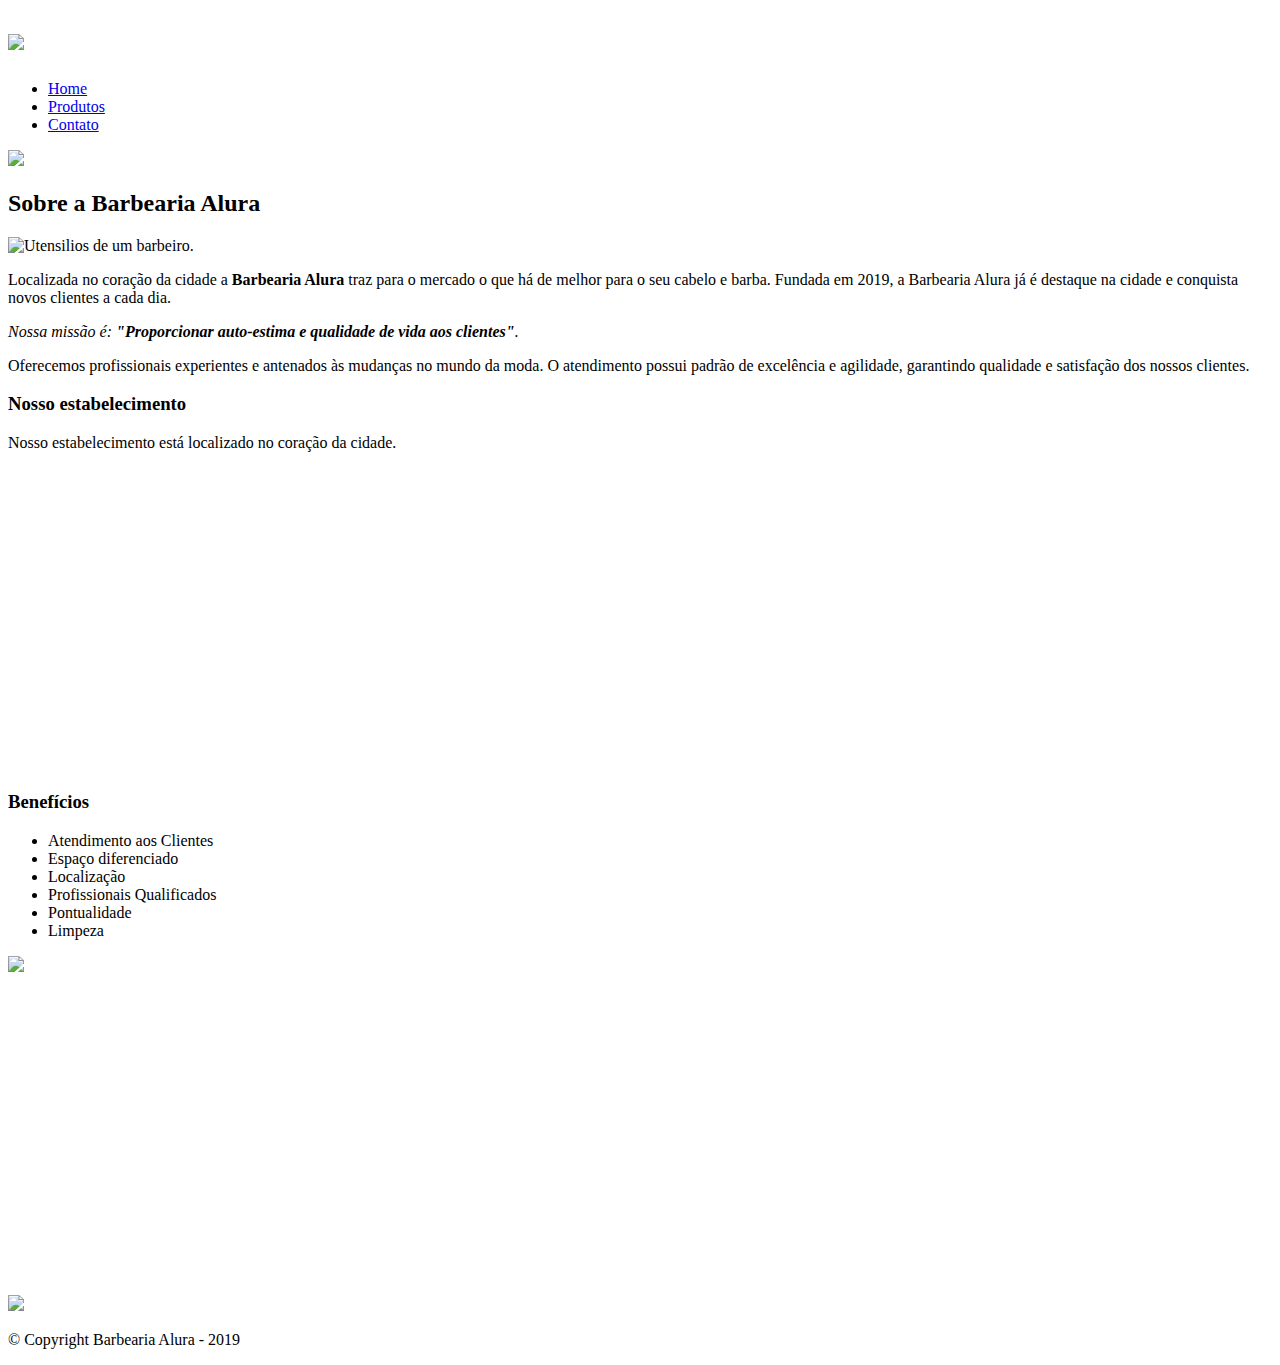
==== index.html @ ca8366d8 "Add files via upload" ====
<!DOCTYPE html>
<html lang="pt-br">
	<head>
		<meta charset="UTF-8">
		<meta name="viewport" content="width=device-width">
		<title>Barbearia Alura</title>

		<link rel="stylesheet" href="reset.css">
		<link rel="stylesheet" href="style.css">
		<link href="https://fonts.googleapis.com/css?family=Montserrat&display=swap" rel="stylesheet">
	</head>

	<body>
		<header>
			<div class="caixa">
				<h1><img src="logo.png"></h1>

				<nav>
					<ul>
						<li><a href="index.html">Home</a></li>
						<li><a href="produtos.html">Produtos</a></li>
						<li><a href="contato.html">Contato</a></li>
					</ul>
				</nav>
			</div>
		</header>

		<img class="banner" src="banner.jpg">

		<main>
			<section class="principal">
				<h2 class="titulo-principal">Sobre a Barbearia Alura</h2>

				<img class="utensilios" src="utensilios.jpg" alt="Utensilios de um barbeiro.">
		 
				<p>Localizada no coração da cidade a <strong>Barbearia Alura</strong> traz para o mercado o que há de melhor para o seu cabelo e barba. Fundada em 2019, a Barbearia Alura já é destaque na cidade e conquista novos clientes a cada dia.</p>

				<p id="missao"><em>Nossa missão é: <strong>"Proporcionar auto-estima e qualidade de vida aos clientes"</strong>.</em></p>

				<p>Oferecemos profissionais experientes e antenados às mudanças no mundo da moda. O atendimento possui padrão de excelência e agilidade, garantindo qualidade e satisfação dos nossos clientes.</p>
			</section>

			<section class="mapa">
				<h3 class="titulo-principal">Nosso estabelecimento</h3>
				<p>Nosso estabelecimento está localizado no coração da cidade.</p>

				<div class="mapa-conteudo">
					<iframe src="https://www.google.com/maps/embed?pb=!1m18!1m12!1m3!1d3656.4483278365396!2d-46.63466568562861!3d-23.588249068469487!2m3!1f0!2f0!3f0!3m2!1i1024!2i768!4f13.1!3m3!1m2!1s0x94ce5a2b2ed7f3a1%3A0xab35da2f5ca62674!2sCaelum!5e0!3m2!1spt-BR!2sbr!4v1568814489656!5m2!1spt-BR!2sbr" width="100%" height="300" frameborder="0" style="border:0;" allowfullscreen=""></iframe>
				</div>
			</section>

			<section class="beneficios">
				<h3 class="titulo-principal">Benefícios</h3>

				<div class="conteudo-beneficios">
					<ul class="lista-beneficios">
						<li class="itens">Atendimento aos Clientes</li>
						<li class="itens">Espaço diferenciado</li>
						<li class="itens">Localização</li>
						<li class="itens">Profissionais Qualificados</li>
						<li class="itens">Pontualidade</li>
						<li class="itens">Limpeza</li>
					</ul><img src="beneficios.jpg" class="imagem-beneficios">
				</div>

				<div class="video">
					<iframe width="100%" height="315" src="https://www.youtube.com/embed/wcVVXUV0YUY" frameborder="0" allow="accelerometer; autoplay; encrypted-media; gyroscope; picture-in-picture" allowfullscreen></iframe>
				</div>
			</section>
		</main>

		<footer>
			<img src="logo-branco.png">
			<p class="copyright">&copy; Copyright Barbearia Alura - 2019</p>
		</footer>
	</body>
</html>
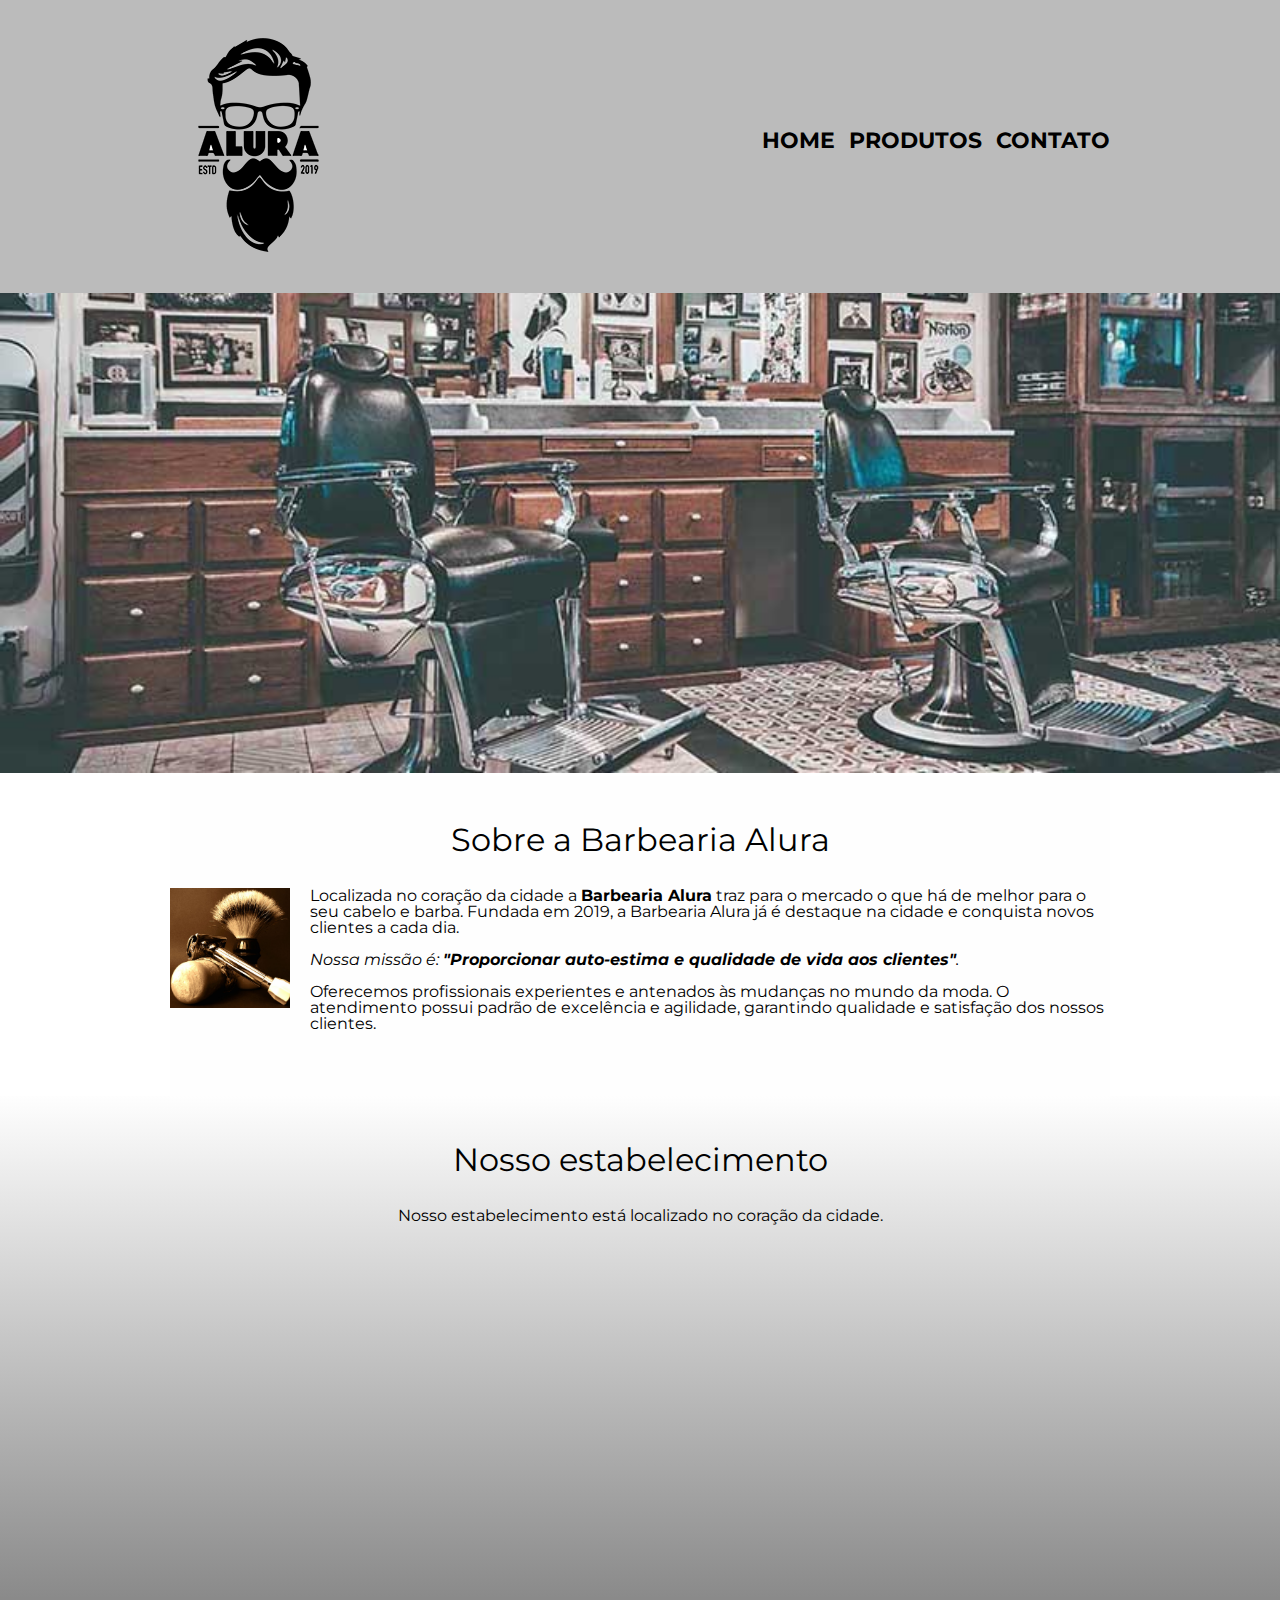
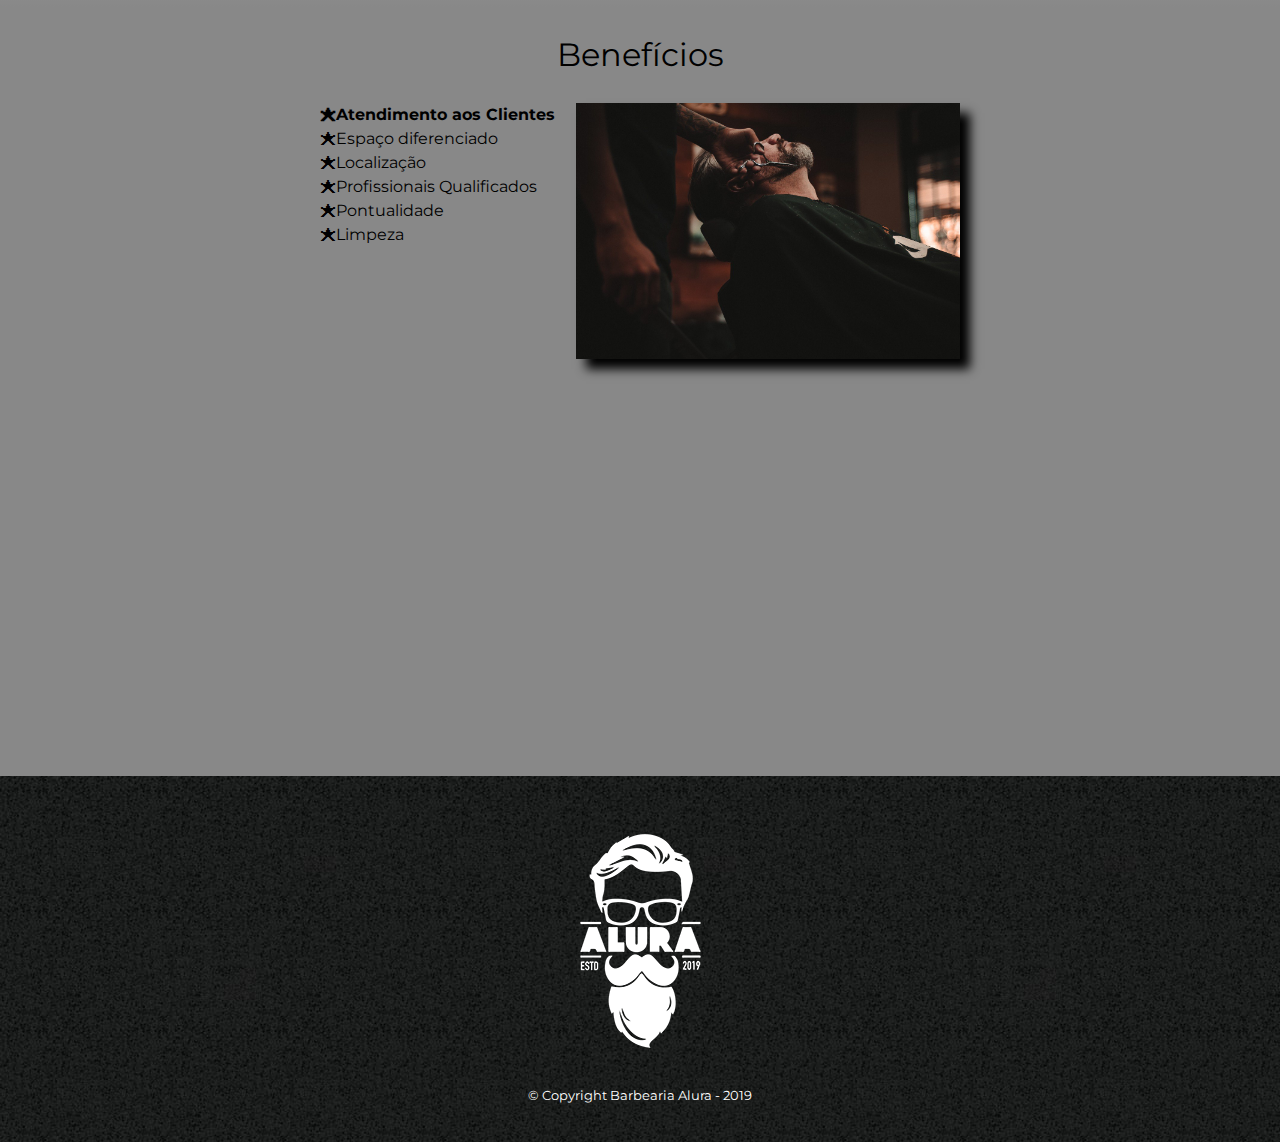
==== commit 7ac4e03e: "Update index.html" ====
--- a/index.html
+++ b/index.html
@@ -45,7 +45,7 @@
 				<p>Nosso estabelecimento está localizado no coração da cidade.</p>
 
 				<div class="mapa-conteudo">
-					<iframe src="https://www.google.com/maps/embed?pb=!1m18!1m12!1m3!1d3656.4483278365396!2d-46.63466568562861!3d-23.588249068469487!2m3!1f0!2f0!3f0!3m2!1i1024!2i768!4f13.1!3m3!1m2!1s0x94ce5a2b2ed7f3a1%3A0xab35da2f5ca62674!2sCaelum!5e0!3m2!1spt-BR!2sbr!4v1568814489656!5m2!1spt-BR!2sbr" width="100%" height="300" frameborder="0" style="border:0;" allowfullscreen=""></iframe>
+					<iframe src="https://https://www.google.com.br/maps/place/Nova+Esperan%C3%A7a,+PR,+87600-000/@-23.1863745,-52.2179725,14z/data=!3m1!4b1!4m5!3m4!1s0x9492c53a44e867f5:0x3ef96d66550da862!8m2!3d-23.1893414!4d-52.2003341?hl=pt-BR" width="100%" height="300" frameborder="0" style="border:0;" allowfullscreen=""></iframe>
 				</div>
 			</section>
 
@@ -74,4 +74,4 @@
 			<p class="copyright">&copy; Copyright Barbearia Alura - 2019</p>
 		</footer>
 	</body>
-</html>+</html>
--- a/style.css
+++ b/style.css
@@ -0,0 +1,303 @@
+body {
+  font-family: 'Montserrat', sans-serif;
+}
+
+header {
+  background: #bbbbbb;
+  padding: 20px 0;
+}
+
+.caixa {
+  position: relative;
+  width: 940px;
+  margin: 0 auto;
+}
+
+nav {
+  position: absolute;
+  top: 110px;
+  right: 0;
+}
+
+nav li {
+  display: inline;
+  margin: 0 0 0 10px;
+}
+
+nav a {
+  text-transform: uppercase;
+  color: #000000;
+  font-weight: bold;
+  font-size: 22px;
+  text-decoration: none;
+}
+
+nav a:hover {
+  color: #c78c19;
+  text-decoration: underline;
+}
+
+.produtos {
+  width: 940px;
+  margin: 0 auto;
+  padding: 50px 0;
+}
+
+.produtos li {
+  display: inline-block;
+  text-align: center;
+  width: 30%;
+  vertical-align: top;
+  margin: 0 1.5%;
+  padding: 30px 20px;
+  box-sizing: border-box;
+  border: 2px solid #000000;
+  border-radius: 10px;
+}
+
+.produtos li:hover {
+  border-color: #c78c19;
+}
+
+.produtos li:active {
+  border-color: #088c19;
+}
+
+.produtos li:hover h2 {
+  font-size: 34px;
+}
+
+.produtos h2 {
+  font-size: 30px;
+  font-weight: bold;
+}
+
+.produto-descricao {
+  font-size: 18px;
+}
+
+.produto-preco {
+  font-size: 22px;
+  font-weight: bold;
+  margin-top: 10px;
+}
+
+footer {
+  text-align: center;
+  background: url('bg.jpg');
+  padding: 40px 0;
+}
+
+.copyright {
+  color: #ffffff;
+  font-size: 13px;
+  margin: 20px 0 0;
+}
+
+form {
+  margin: 40px 0;
+}
+
+form label,
+form legend {
+  display: block;
+  font-size: 20px;
+  margin: 0 0 10px;
+}
+
+.input-padrao {
+  display: block;
+  margin: 0 0 20px;
+  padding: 10px 25px;
+  width: 50%;
+}
+
+.checkbox {
+  margin: 20px 0;
+}
+
+.enviar {
+  width: 40%;
+  padding: 15px 0;
+  background: orange;
+  color: white;
+  font-weight: bold;
+  font-size: 18px;
+  border: none;
+  border-radius: 5px;
+  transition: 1s all;
+  cursor: pointer;
+}
+
+.enviar:hover {
+  background: darkorange;
+  transform: scale(1.2);
+}
+
+table {
+  margin: 20px 0 40px;
+}
+
+thead {
+  background: #555555;
+  color: white;
+  font-weight: bold;
+}
+
+td,
+th {
+  border: 1px solid #000000;
+  padding: 8px 15px;
+}
+
+/* css da página inicial */
+.banner {
+  width: 100%;
+}
+
+.titulo-principal {
+  text-align: center;
+  font-size: 2em;
+  margin: 0 0 1em;
+  clear: left;
+}
+
+.principal {
+  padding: 3em 0;
+  background: #fefefe;
+  width: 940px;
+  margin: 0 auto;
+}
+
+.principal p {
+  margin: 0 0 1em;
+}
+
+.principal strong {
+  font-weight: bold;
+}
+
+.principal em {
+  font-style: italic;
+}
+
+.utensilios {
+  width: 120px;
+  float: left;
+  margin: 0 20px 20px 0;
+}
+
+.mapa {
+  padding: 3em 0;
+  background: linear-gradient(#fefefe, #888888);
+}
+
+.mapa-conteudo {
+  width: 940px;
+  margin: 0 auto;
+}
+
+.mapa p {
+  margin: 0 0 2em;
+  text-align: center;
+}
+
+.beneficios {
+  padding: 2em 0;
+  background: #888888;
+}
+
+.conteudo-beneficios {
+  width: 640px;
+  margin: 0 auto;
+}
+
+.lista-beneficios {
+  width: 40%;
+  display: inline-block;
+  vertical-align: top;
+}
+
+.itens {
+  line-height: 1.5;
+}
+
+.itens:first-child {
+  font-weight: bold;
+}
+
+.itens:before {
+  content: '🟊';
+}
+
+.imagem-beneficios {
+  width: 60%;
+  opacity: 1;
+  transition: 400ms;
+  box-shadow: 10px 10px 10px 0 #000000;
+}
+
+.imagem-beneficios:hover {
+  opacity: 0.3;
+}
+
+.video {
+  width: 560px;
+  margin: 2em auto;
+}
+
+@media screen and (max-width: 480px) {
+  .caixa,
+  .principal,
+  .conteudo-beneficios,
+  .mapa-conteudo,
+  .video {
+    width: auto;
+  }
+
+  .produtos {
+    width: 100%;
+  }
+
+  h1 {
+    text-align: center;
+  }
+
+  nav {
+    position: static;
+    width: 80%;
+    margin: 0px auto;
+  }
+
+  .principal p {
+    margin: 0px 10px 1em;
+  }
+
+  .lista-beneficios,
+  .imagem-beneficios {
+    width: 100%;
+    margin: 10px auto;
+  }
+
+  .itens {
+    padding: 0px 0px 0px 15px;
+  }
+
+  /* Podutos =========== */
+
+  .produtos li {
+    display: block;
+    width: 90%;
+    margin: 10px auto;
+  }
+
+  /* Contatos ======== */
+  form {
+    margin: 40px 10px;
+  }
+
+  /* Table ============= */
+  table {
+    margin: 20px 0 40px 10px;
+  }
+}
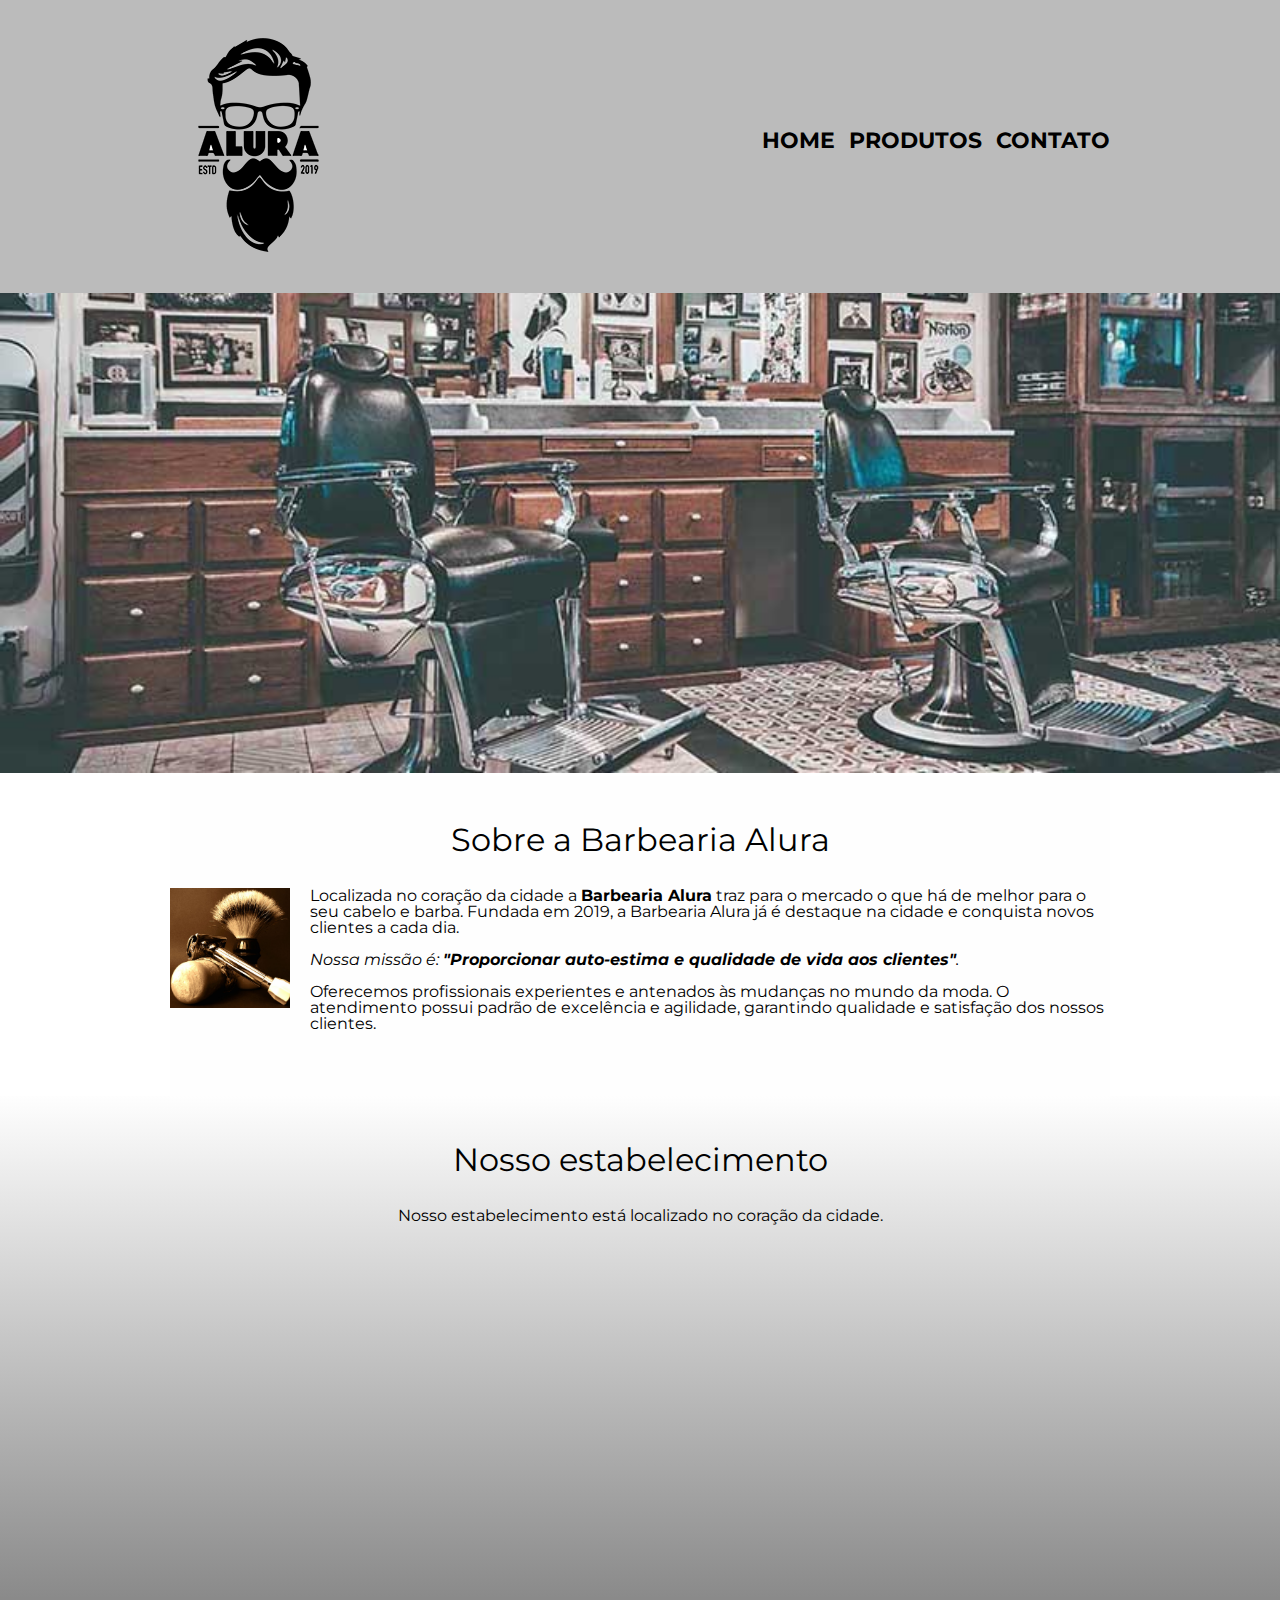
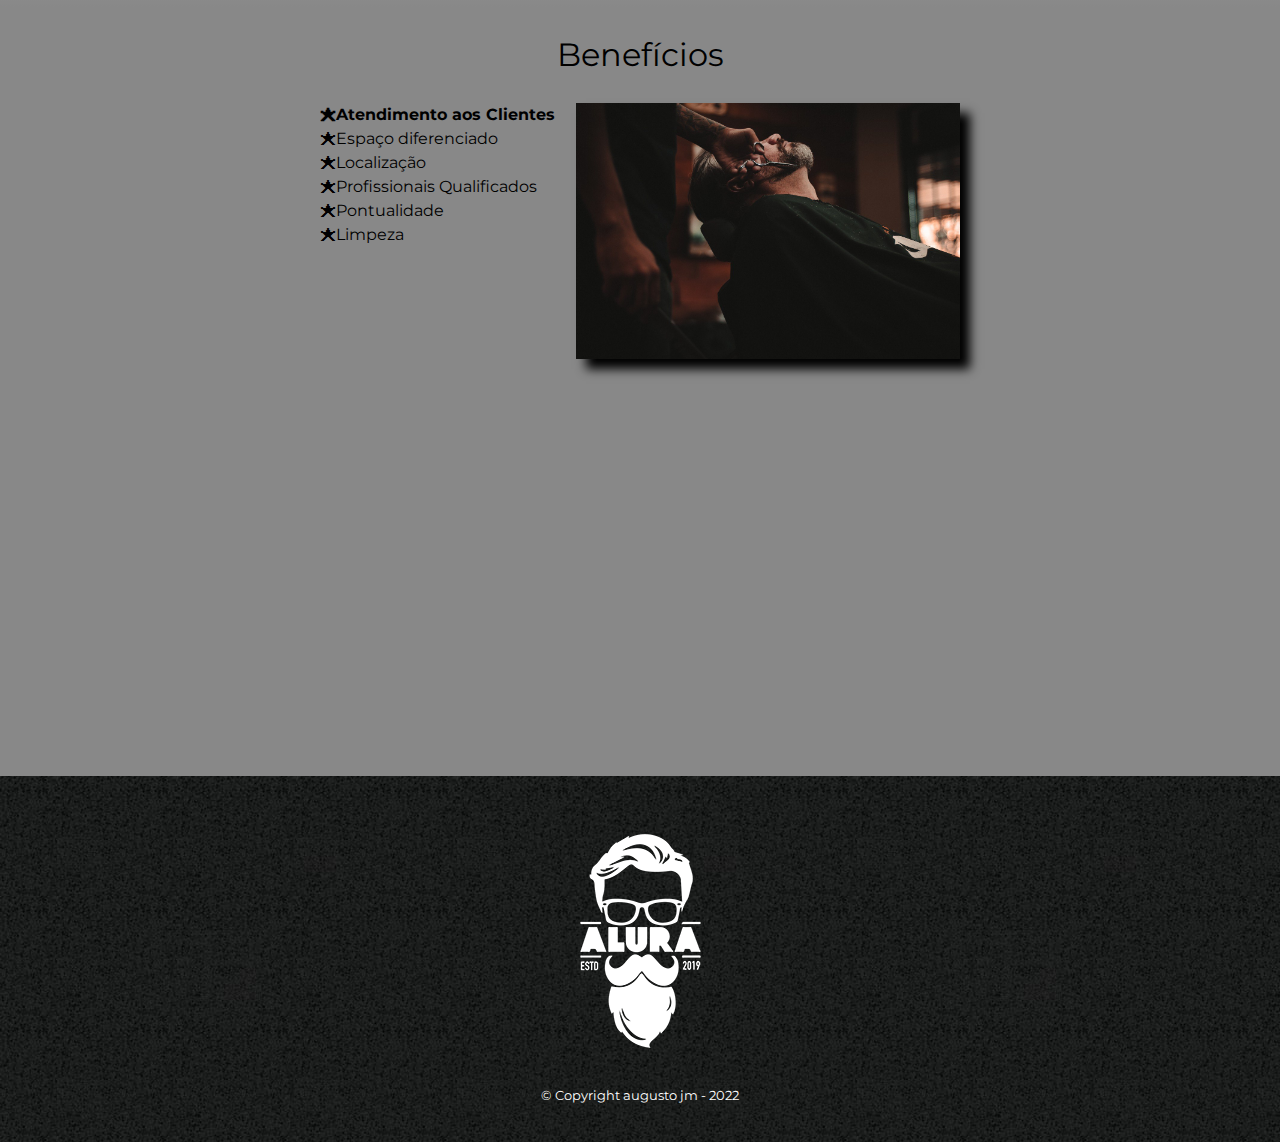
==== commit 6313a18a: "Update index.html" ====
--- a/index.html
+++ b/index.html
@@ -71,7 +71,7 @@
 
 		<footer>
 			<img src="logo-branco.png">
-			<p class="copyright">&copy; Copyright Barbearia Alura - 2019</p>
+			<p class="copyright">&copy; Copyright augusto jm  - 2022</p>
 		</footer>
 	</body>
 </html>
